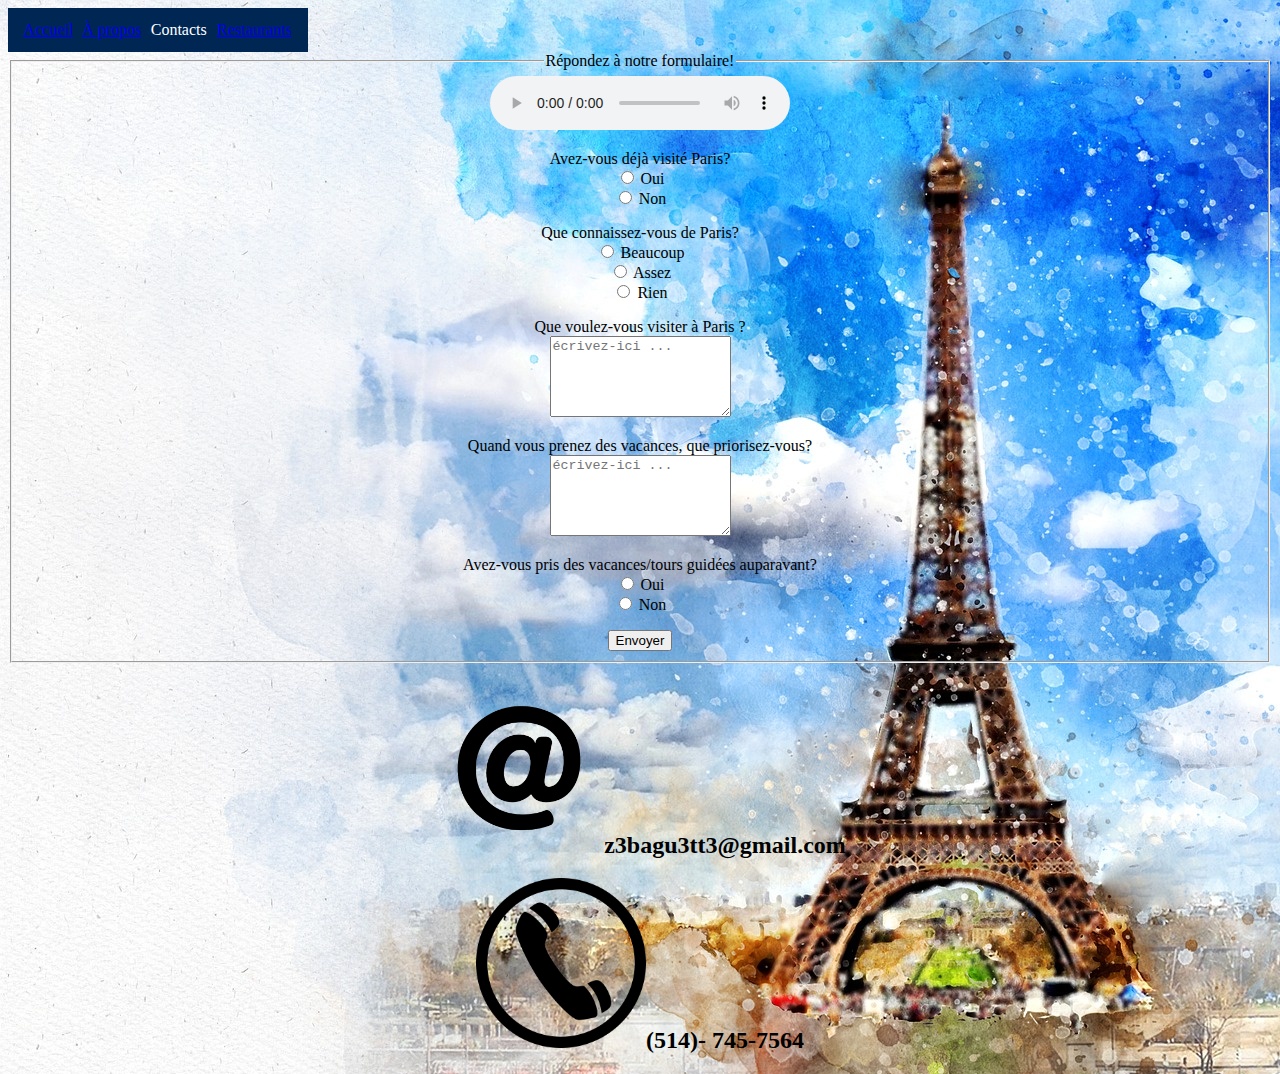
==== Tp3PageContacts.html @ 789656fc "Ajout" ====
<!DOCTYPE html>
<html>
  <head>
    <meta charset="utf-8">
    <title>Page de Contacts</title>
    <link href="Tp3Contacts.css" rel="stylesheet">
    <link rel="preconnect" href="https://fonts.googleapis.com">
    <link rel="preconnect" href="https://fonts.gstatic.com" crossorigin>
    <link href="https://fonts.googleapis.com/css2?family=Judson&display=swap" rel="stylesheet">
  </head>
  <body class="body">
    <table div class="header restaurant">
        <tr>
          <td><a href= "Tp3frontpage.html">Accueil</a></td>
          <td><a href= "Tp3PagePropos.html">À propos</a></td>
          <td>Contacts</td>
          <td><a href= "Tp3PageRestaurant.html">Restaurants</a></td>
        </tr>
    </table>

    <form action="Tp3frontpage.html">

      <fieldset>

        <legend>Répondez à notre formulaire!</legend>

        <audio src="Musique/4cee64ba-e3ff-41b5-835b-b6cab84aeae5.mp3" type="audio/mp3" preload="auto" controls class="lecteur"></audio>

        <p>Avez-vous déjà visité Paris? </br>
          <input type="radio" name="reponse" value="oui" id="oui" required> <label for="oui">Oui</label> </br>
          <input type="radio" name="reponse" value="non" id="non" required> <label for="non">Non</label>
        </p>

        <p>Que connaissez-vous de Paris? </br>
          <input type="radio" name="connaissance" value="beaucoup" id="beaucoup" required> <label for="beaucoup">Beaucoup</label> </br>
          <input type="radio" name="connaissance" value="assez" id="assez" required> <label for="assez">Assez</label> </br>
          <input type="radio" name="connaissance" value="rien" id="rien" required> <label for="rien">Rien</label>
        </p>

        <p>Que voulez-vous visiter à Paris ? </br> 
          <textarea id="visiter" name="visiter" rows="5" placeholder="écrivez-ici ..." required></textarea>
        </p>

        <p>Quand vous prenez des vacances, que priorisez-vous? </br> 
          <textarea id="priorites" name="priorites" rows="5" placeholder="écrivez-ici ..." required></textarea></p>
        
        <p>Avez-vous pris des vacances/tours guidées auparavant? </br>
          <input type="radio" name="guides" value="oui" id="oui" required> <label for="oui">Oui</label> </br>
          <input type="radio" name="guides" value="non" id="non" required> <label for="non">Non</label>
        </p>

        <input type="submit" value="Envoyer">

      </fieldset>
      
    </form>

    <h2><img src="Images/at_sign_PNG17.png" alt="symbole @" width="170" height="170">z3bagu3tt3@gmail.com</h2>
    <h2><img src="Images/kisspng-telephone-call-computer-icons-iphone-symbol-telefono-5ac64dc10da785.4995424915229454730559.png" alt="symbole telephone" width="170" height="170">(514)- 745-7564</h2>
---- Tp3Contacts.css ----
.body{
    background-image: url(Images/paris-3144950_1920.jpg);
    background-size: auto;
    text-align: center;
}

.header{
    background-color: #002654;
    padding: 10px;
    color: white;
    width: 300px;

}

.fieldset{
    border-color: grey;
    background-color: rgb(163, 162, 162);
    width: 0px;
    
}

.basdepage{
    background: linear-gradient(rgba(255, 255, 255, 0.194), rgb(47, 37, 232));
    margin: 15px;
    padding : 15px;
}

.texte1{
    font-size: 30px;
    color: white;
}

.texte2{
    font-size: 30px;
    color: white;
}

.arobas{
    color: white;
}

.cellphone{
    color: white;
}
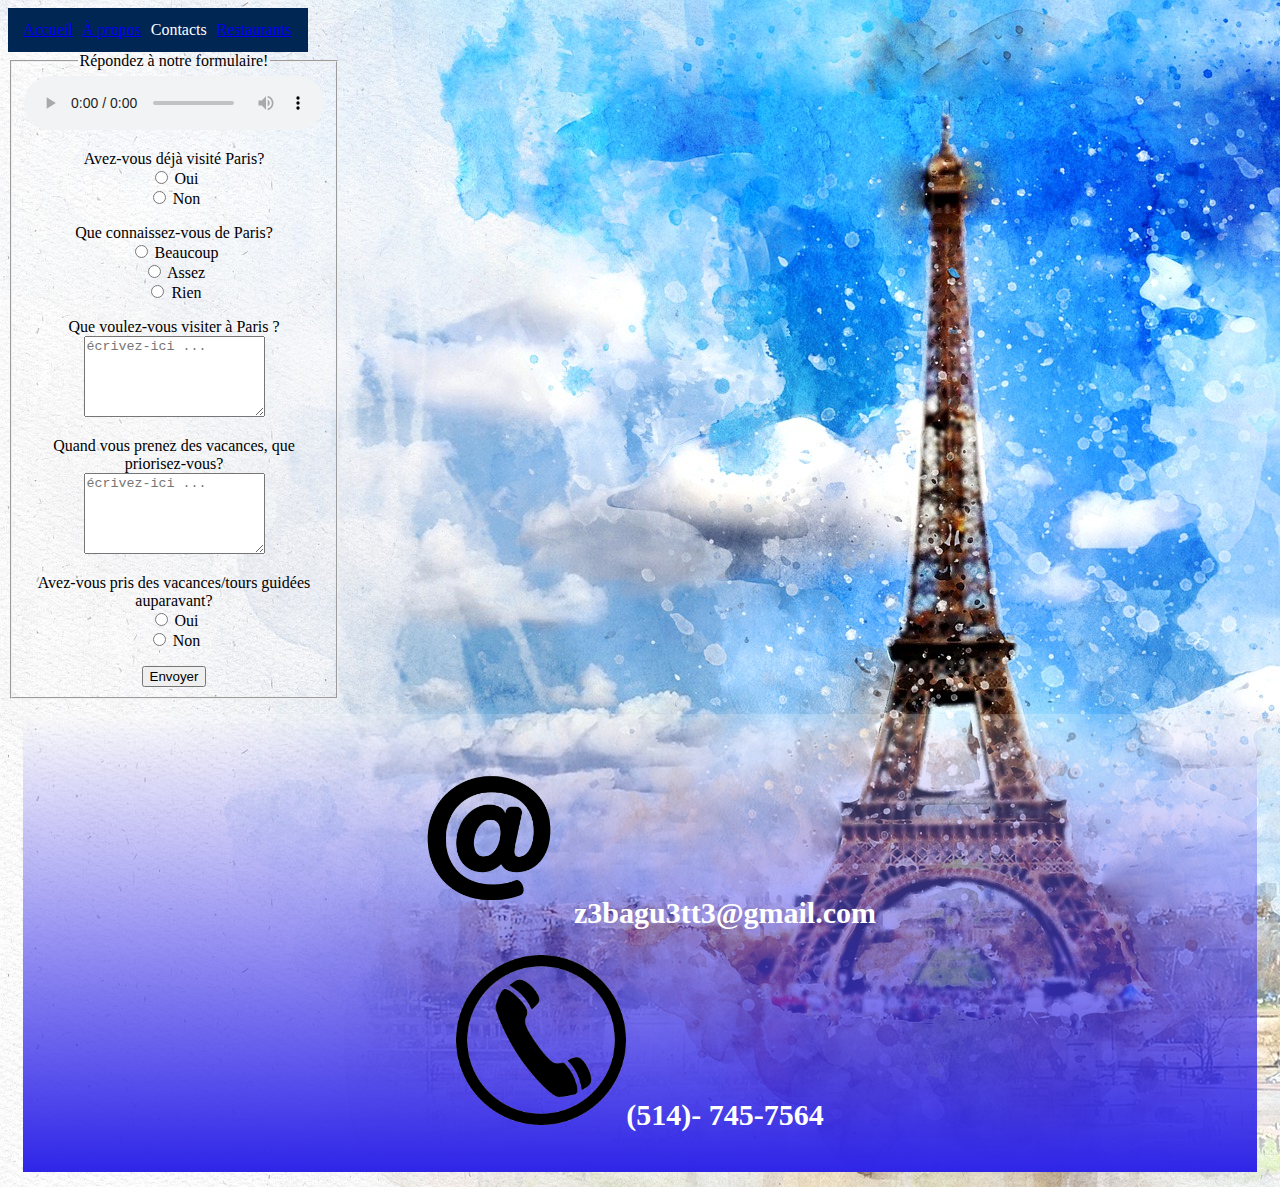
==== commit baec3955: "Merge branch 'main' of https://github.com/XxOkamiee/TP3" ====
--- a/Tp3PageContacts.html
+++ b/Tp3PageContacts.html
@@ -20,6 +20,7 @@
 
     <form action="Tp3frontpage.html">
 
+      <div class = "fieldset"> 
       <fieldset>
 
         <legend>Répondez à notre formulaire!</legend>
@@ -54,7 +55,12 @@
       </fieldset>
       
     </form>
-
-    <h2><img src="Images/at_sign_PNG17.png" alt="symbole @" width="170" height="170">z3bagu3tt3@gmail.com</h2>
-    <h2><img src="Images/kisspng-telephone-call-computer-icons-iphone-symbol-telefono-5ac64dc10da785.4995424915229454730559.png" alt="symbole telephone" width="170" height="170">(514)- 745-7564</h2>
+    </div>
+    <div class = "basdepage"> 
+    <h2 class="texte1">
+      <img src="Images/at_sign_PNG17.png" alt="symbole @" width="170" height="170" class ="arobas">z3bagu3tt3@gmail.com</h2>
+    <h2 class="texte2">
+      <img src="Images/kisspng-telephone-call-computer-icons-iphone-symbol-telefono-5ac64dc10da785.4995424915229454730559.png" alt="symbole telephone"
+       width="170" height="170" class = "cellphone">(514)- 745-7564</h2>
+    </div>
     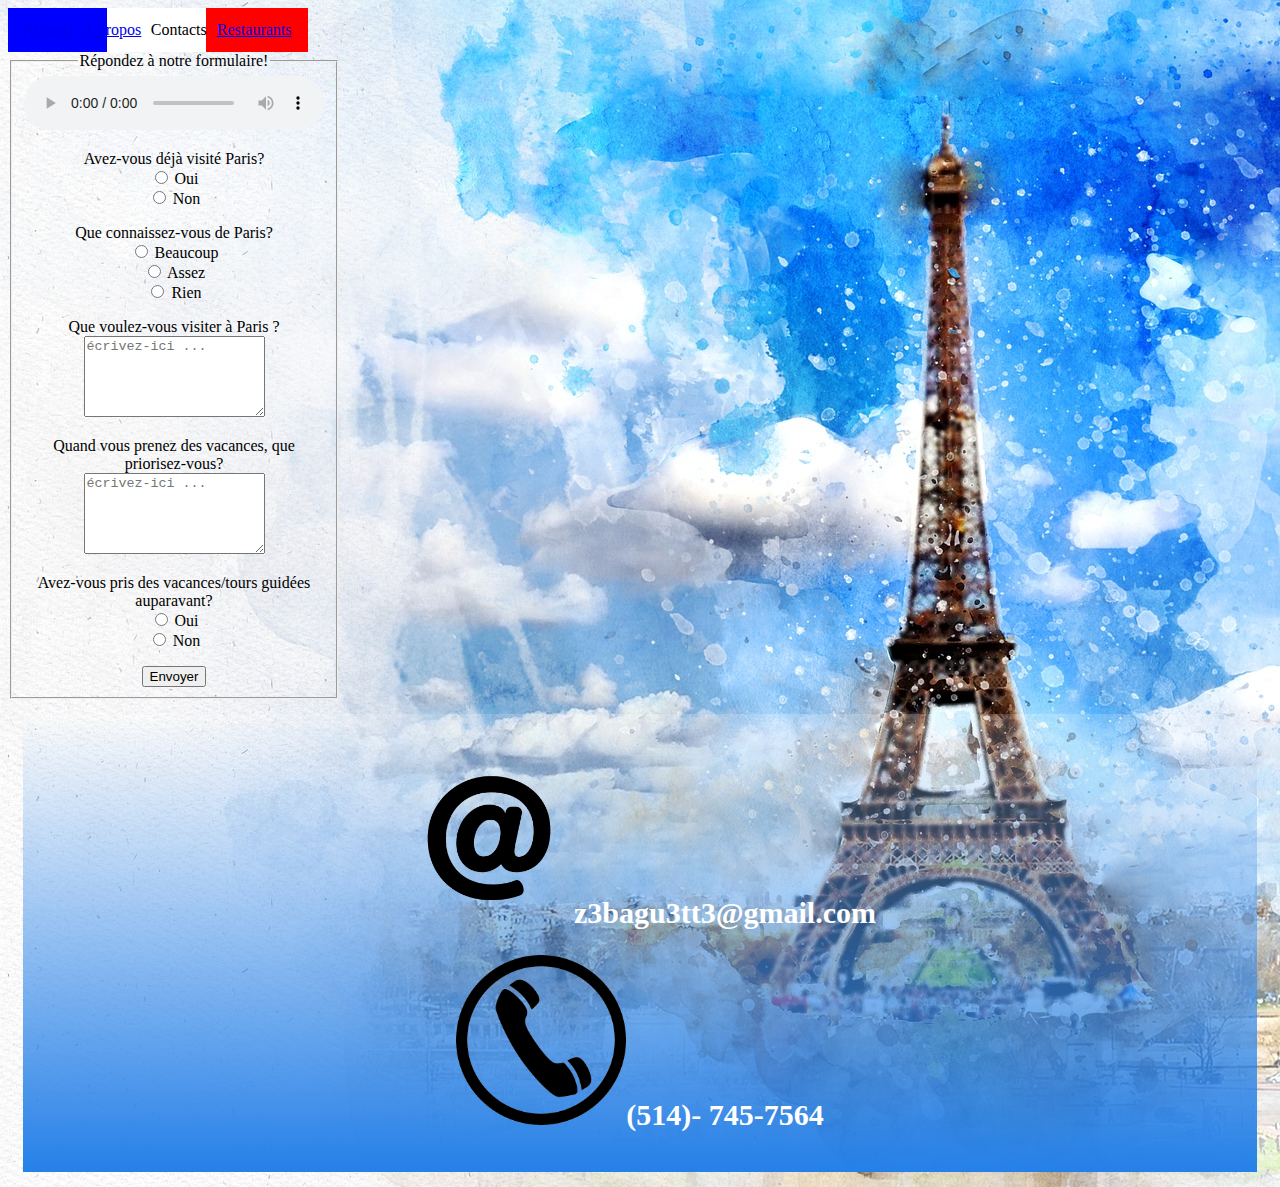
==== commit e8c93fcf: "Ajout des commentaires dans les pages d'accueil et de contacts" ====
--- a/Tp3PageContacts.html
+++ b/Tp3PageContacts.html
@@ -9,6 +9,7 @@
     <link href="https://fonts.googleapis.com/css2?family=Judson&display=swap" rel="stylesheet">
   </head>
   <body class="body">
+    <!--Barre de navigation-->
     <table div class="header restaurant">
         <tr>
           <td><a href= "Tp3frontpage.html">Accueil</a></td>
@@ -17,7 +18,8 @@
           <td><a href= "Tp3PageRestaurant.html">Restaurants</a></td>
         </tr>
     </table>
-
+    
+    <!--Questionnaire/sondage-->
     <form action="Tp3frontpage.html">
 
       <div class = "fieldset"> 
@@ -56,6 +58,7 @@
       
     </form>
     </div>
+    <!--Bas de page qui contient l'adresse email et téléphone de l'entreprise-->
     <div class = "basdepage"> 
     <h2 class="texte1">
       <img src="Images/at_sign_PNG17.png" alt="symbole @" width="170" height="170" class ="arobas">z3bagu3tt3@gmail.com</h2>
--- a/Tp3Contacts.css
+++ b/Tp3Contacts.css
@@ -5,9 +5,9 @@
 }
 
 .header{
-    background-color: #002654;
+    background: linear-gradient(to right, blue 33%, white 33%, white 66%, red 66%);
     padding: 10px;
-    color: white;
+    color: black;
     width: 300px;
 
 }
@@ -20,7 +20,7 @@
 }
 
 .basdepage{
-    background: linear-gradient(rgba(255, 255, 255, 0.194), rgb(47, 37, 232));
+    background: linear-gradient(rgba(255, 255, 255, 0.194), rgb(37, 128, 232));
     margin: 15px;
     padding : 15px;
 }
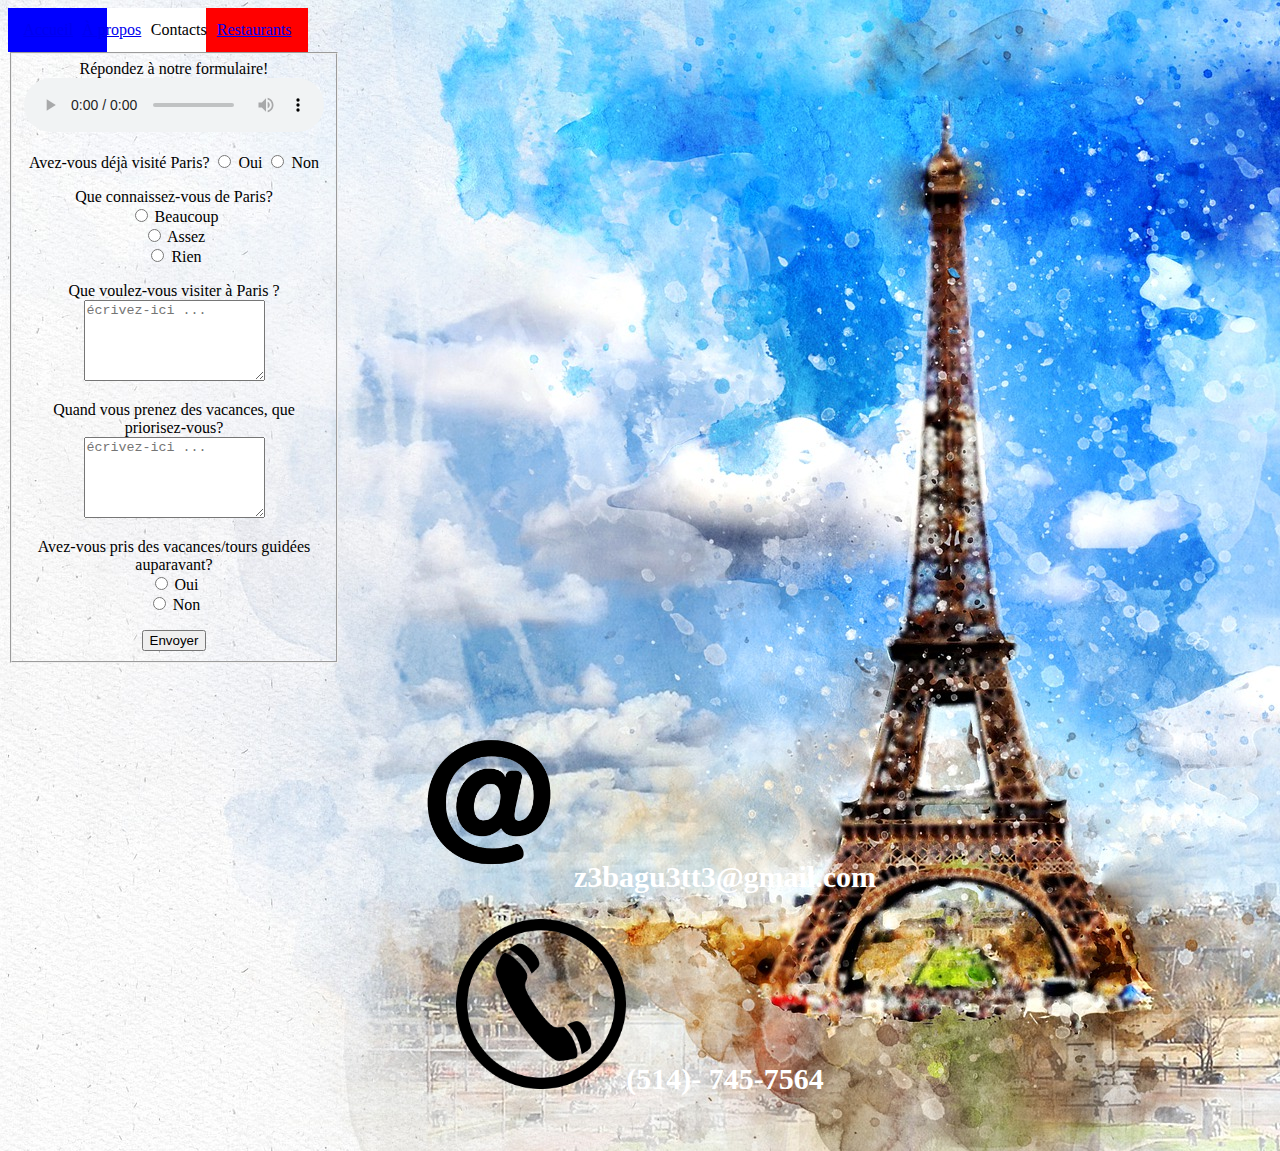
==== commit f45cd6ce: "Changements" ====
--- a/Tp3PageContacts.html
+++ b/Tp3PageContacts.html
@@ -9,7 +9,6 @@
     <link href="https://fonts.googleapis.com/css2?family=Judson&display=swap" rel="stylesheet">
   </head>
   <body class="body">
-    <!--Barre de navigation-->
     <table div class="header restaurant">
         <tr>
           <td><a href= "Tp3frontpage.html">Accueil</a></td>
@@ -18,19 +17,20 @@
           <td><a href= "Tp3PageRestaurant.html">Restaurants</a></td>
         </tr>
     </table>
-    
-    <!--Questionnaire/sondage-->
+
     <form action="Tp3frontpage.html">
 
       <div class = "fieldset"> 
       <fieldset>
 
+        <div class = "container"> 
         <legend>Répondez à notre formulaire!</legend>
+        
 
         <audio src="Musique/4cee64ba-e3ff-41b5-835b-b6cab84aeae5.mp3" type="audio/mp3" preload="auto" controls class="lecteur"></audio>
-
-        <p>Avez-vous déjà visité Paris? </br>
-          <input type="radio" name="reponse" value="oui" id="oui" required> <label for="oui">Oui</label> </br>
+          
+        <p div class = "">Avez-vous déjà visité Paris?
+          <input type="radio" name="reponse" value="oui" id="oui" required> <label for="oui">Oui</label> 
           <input type="radio" name="reponse" value="non" id="non" required> <label for="non">Non</label>
         </p>
 
@@ -58,7 +58,7 @@
       
     </form>
     </div>
-    <!--Bas de page qui contient l'adresse email et téléphone de l'entreprise-->
+
     <div class = "basdepage"> 
     <h2 class="texte1">
       <img src="Images/at_sign_PNG17.png" alt="symbole @" width="170" height="170" class ="arobas">z3bagu3tt3@gmail.com</h2>
--- a/Tp3Contacts.css
+++ b/Tp3Contacts.css
@@ -13,6 +13,7 @@
 }
 
 .fieldset{
+    
     border-color: grey;
     background-color: rgb(163, 162, 162);
     width: 0px;
@@ -20,7 +21,6 @@
 }
 
 .basdepage{
-    background: linear-gradient(rgba(255, 255, 255, 0.194), rgb(37, 128, 232));
     margin: 15px;
     padding : 15px;
 }
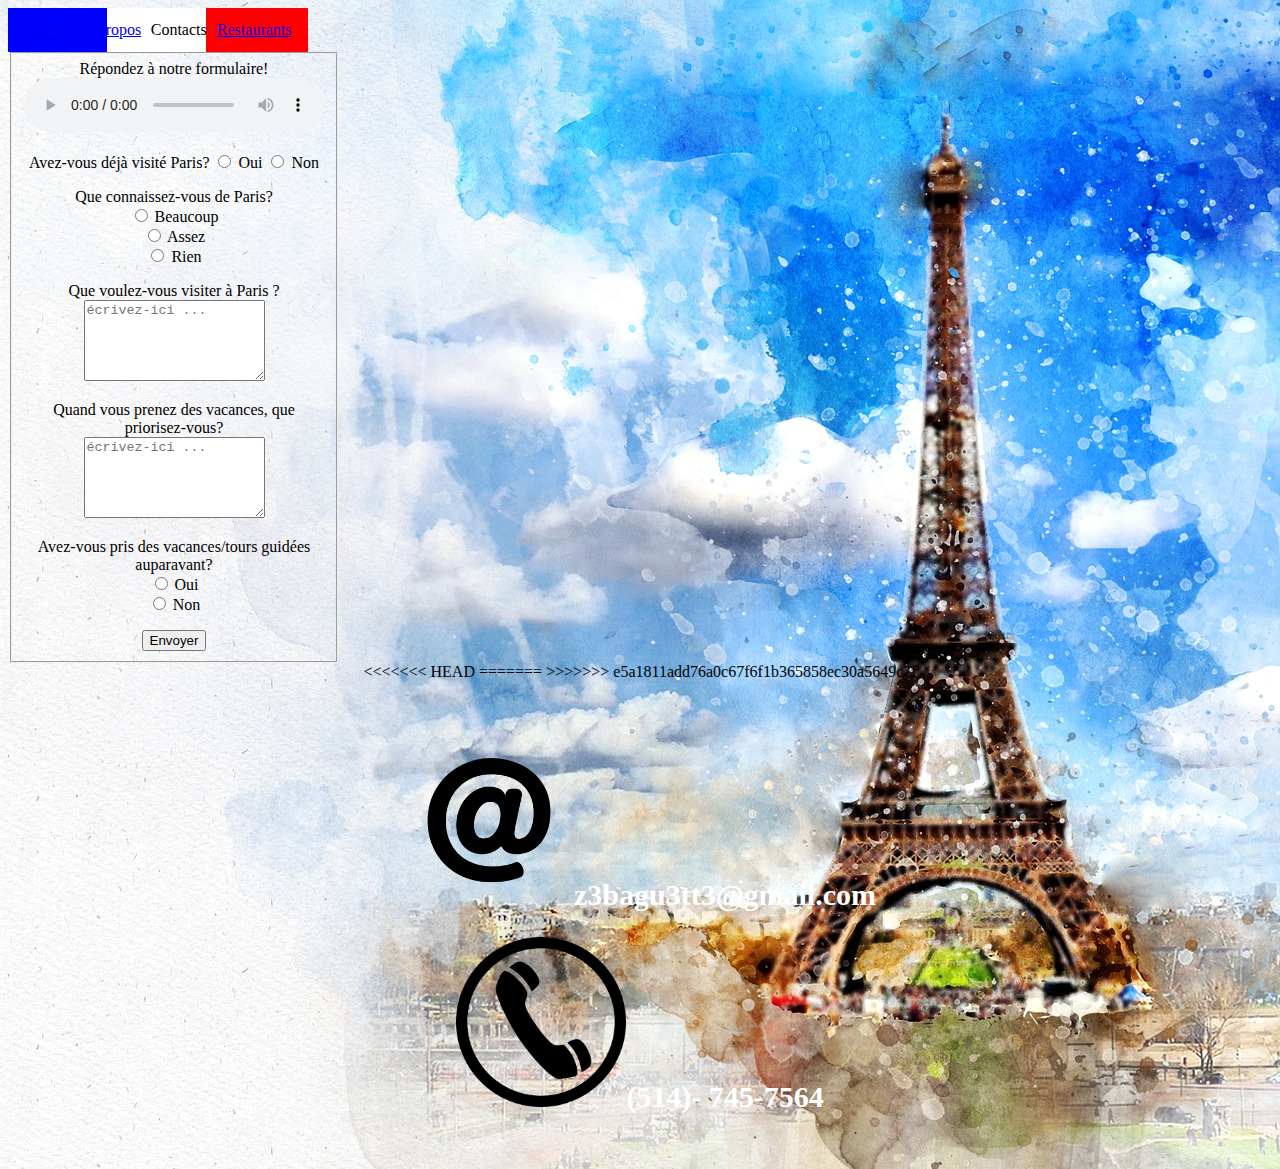
==== commit 2a1d0425: "Merge branch 'main' of https://github.com/XxOkamiee/TP3" ====
--- a/Tp3PageContacts.html
+++ b/Tp3PageContacts.html
@@ -9,6 +9,7 @@
     <link href="https://fonts.googleapis.com/css2?family=Judson&display=swap" rel="stylesheet">
   </head>
   <body class="body">
+    <!--Barre de navigation-->
     <table div class="header restaurant">
         <tr>
           <td><a href= "Tp3frontpage.html">Accueil</a></td>
@@ -17,7 +18,8 @@
           <td><a href= "Tp3PageRestaurant.html">Restaurants</a></td>
         </tr>
     </table>
-
+    
+    <!--Questionnaire/sondage-->
     <form action="Tp3frontpage.html">
 
       <div class = "fieldset"> 
@@ -58,7 +60,11 @@
       
     </form>
     </div>
+<<<<<<< HEAD
 
+=======
+    <!--Bas de page qui contient l'adresse email et téléphone de l'entreprise-->
+>>>>>>> e5a1811add76a0c67f6f1b365858ec30a5649c7f
     <div class = "basdepage"> 
     <h2 class="texte1">
       <img src="Images/at_sign_PNG17.png" alt="symbole @" width="170" height="170" class ="arobas">z3bagu3tt3@gmail.com</h2>
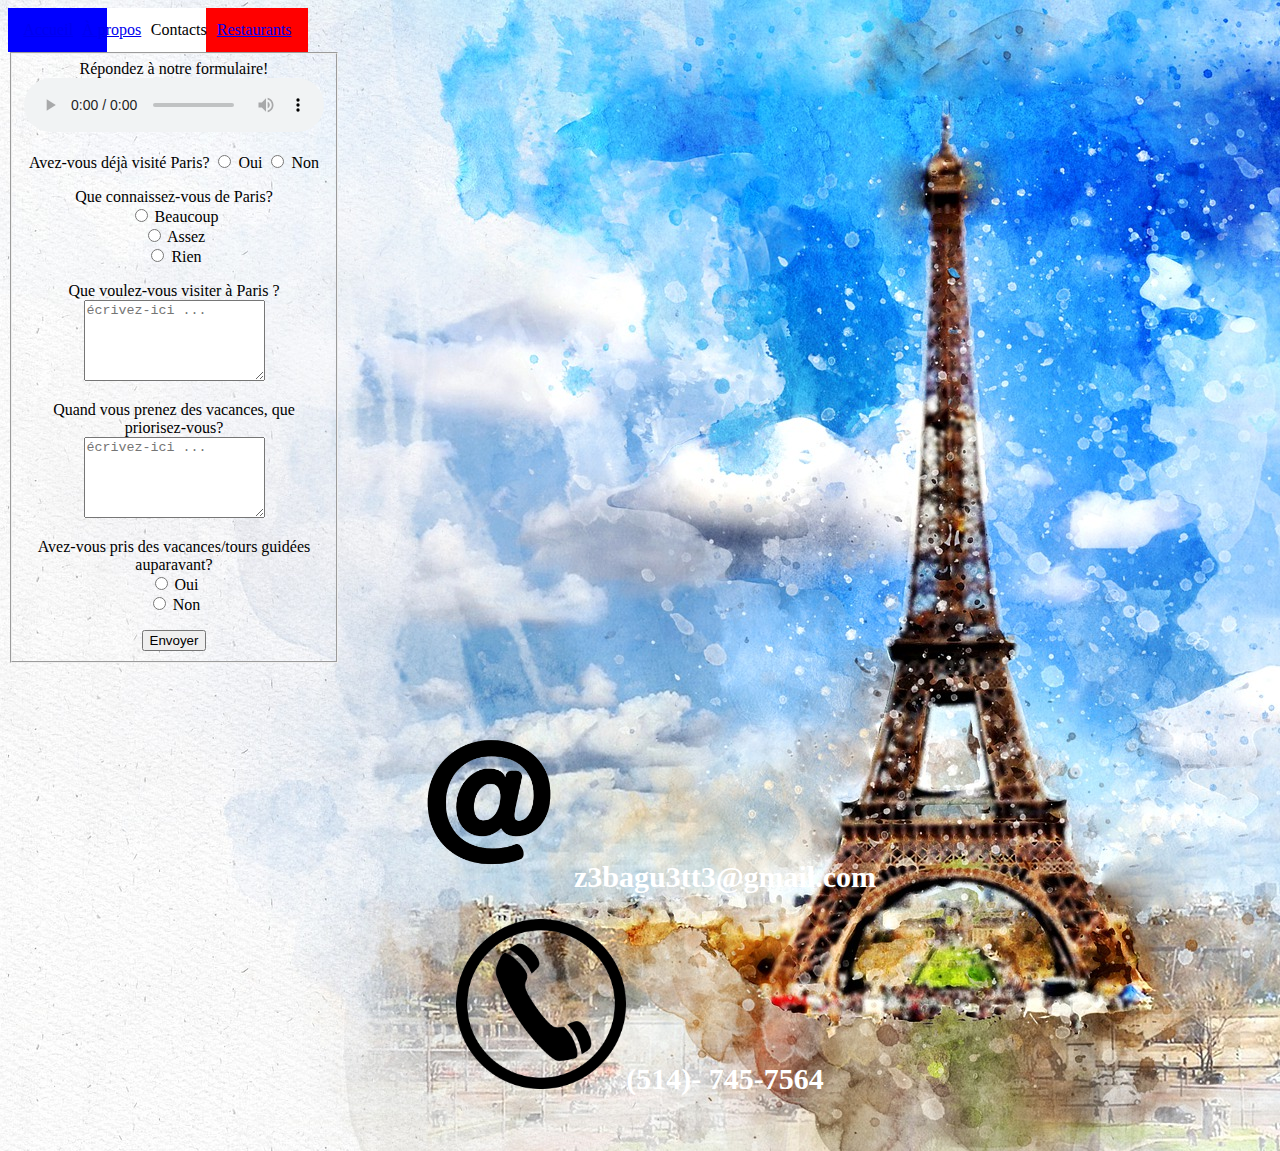
==== commit d77b045a: "Commentaire qui cause des problèmes" ====
--- a/Tp3PageContacts.html
+++ b/Tp3PageContacts.html
@@ -60,11 +60,7 @@
       
     </form>
     </div>
-<<<<<<< HEAD
-
-=======
     <!--Bas de page qui contient l'adresse email et téléphone de l'entreprise-->
->>>>>>> e5a1811add76a0c67f6f1b365858ec30a5649c7f
     <div class = "basdepage"> 
     <h2 class="texte1">
       <img src="Images/at_sign_PNG17.png" alt="symbole @" width="170" height="170" class ="arobas">z3bagu3tt3@gmail.com</h2>
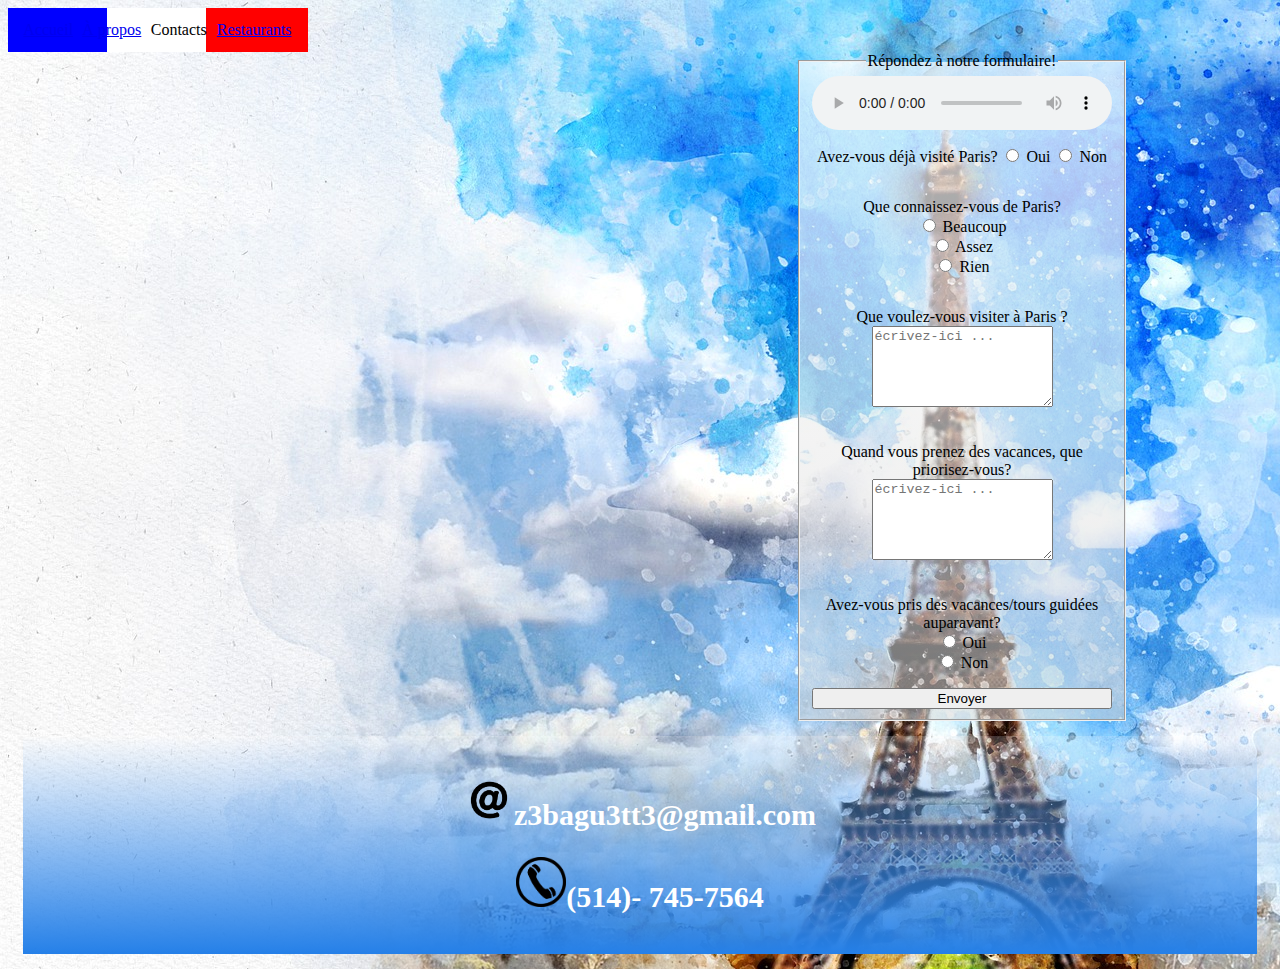
==== commit 61ffc8b0: "Alignement des textes dans page contacts" ====
--- a/Tp3PageContacts.html
+++ b/Tp3PageContacts.html
@@ -22,16 +22,16 @@
     <!--Questionnaire/sondage-->
     <form action="Tp3frontpage.html">
 
-      <div class = "fieldset"> 
-      <fieldset>
+       
+      <fieldset class = "boxformulaire">
 
-        <div class = "container"> 
+        
         <legend>Répondez à notre formulaire!</legend>
         
 
         <audio src="Musique/4cee64ba-e3ff-41b5-835b-b6cab84aeae5.mp3" type="audio/mp3" preload="auto" controls class="lecteur"></audio>
           
-        <p div class = "">Avez-vous déjà visité Paris?
+        <p>Avez-vous déjà visité Paris?
           <input type="radio" name="reponse" value="oui" id="oui" required> <label for="oui">Oui</label> 
           <input type="radio" name="reponse" value="non" id="non" required> <label for="non">Non</label>
         </p>
@@ -59,13 +59,13 @@
       </fieldset>
       
     </form>
-    </div>
+    
     <!--Bas de page qui contient l'adresse email et téléphone de l'entreprise-->
     <div class = "basdepage"> 
     <h2 class="texte1">
-      <img src="Images/at_sign_PNG17.png" alt="symbole @" width="170" height="170" class ="arobas">z3bagu3tt3@gmail.com</h2>
+    <img src="Images/at_sign_PNG17.png" alt="symbole @" width="50" height="50" class ="arobas">z3bagu3tt3@gmail.com</h2>
     <h2 class="texte2">
       <img src="Images/kisspng-telephone-call-computer-icons-iphone-symbol-telefono-5ac64dc10da785.4995424915229454730559.png" alt="symbole telephone"
-       width="170" height="170" class = "cellphone">(514)- 745-7564</h2>
+       width="50" height="50" class = "cellphone">(514)- 745-7564</h2>
     </div>
     --- a/Tp3Contacts.css
+++ b/Tp3Contacts.css
@@ -17,14 +17,30 @@
     border-color: grey;
     background-color: rgb(163, 162, 162);
     width: 0px;
+    display: flex;
+    justify-content: flex
     
 }
 
+.boxformulaire{
+    background: linear-gradient(rgba(255, 255, 255, 0.725),#d9d9d98a); 
+    width: 10px;
+    margin-left: 790px;
+    display: flex;
+    flex-direction: column;
+    justify-content: flex-end;
+    
+    
+    
+}
+
+
 .basdepage{
+    background: linear-gradient(rgba(255, 255, 255, 0.194), rgb(37, 128, 232)); 
     margin: 15px;
     padding : 15px;
 }
-
+ 
 .texte1{
     font-size: 30px;
     color: white;
@@ -35,10 +51,3 @@
     color: white;
 }
 
-.arobas{
-    color: white;
-}
-
-.cellphone{
-    color: white;
-}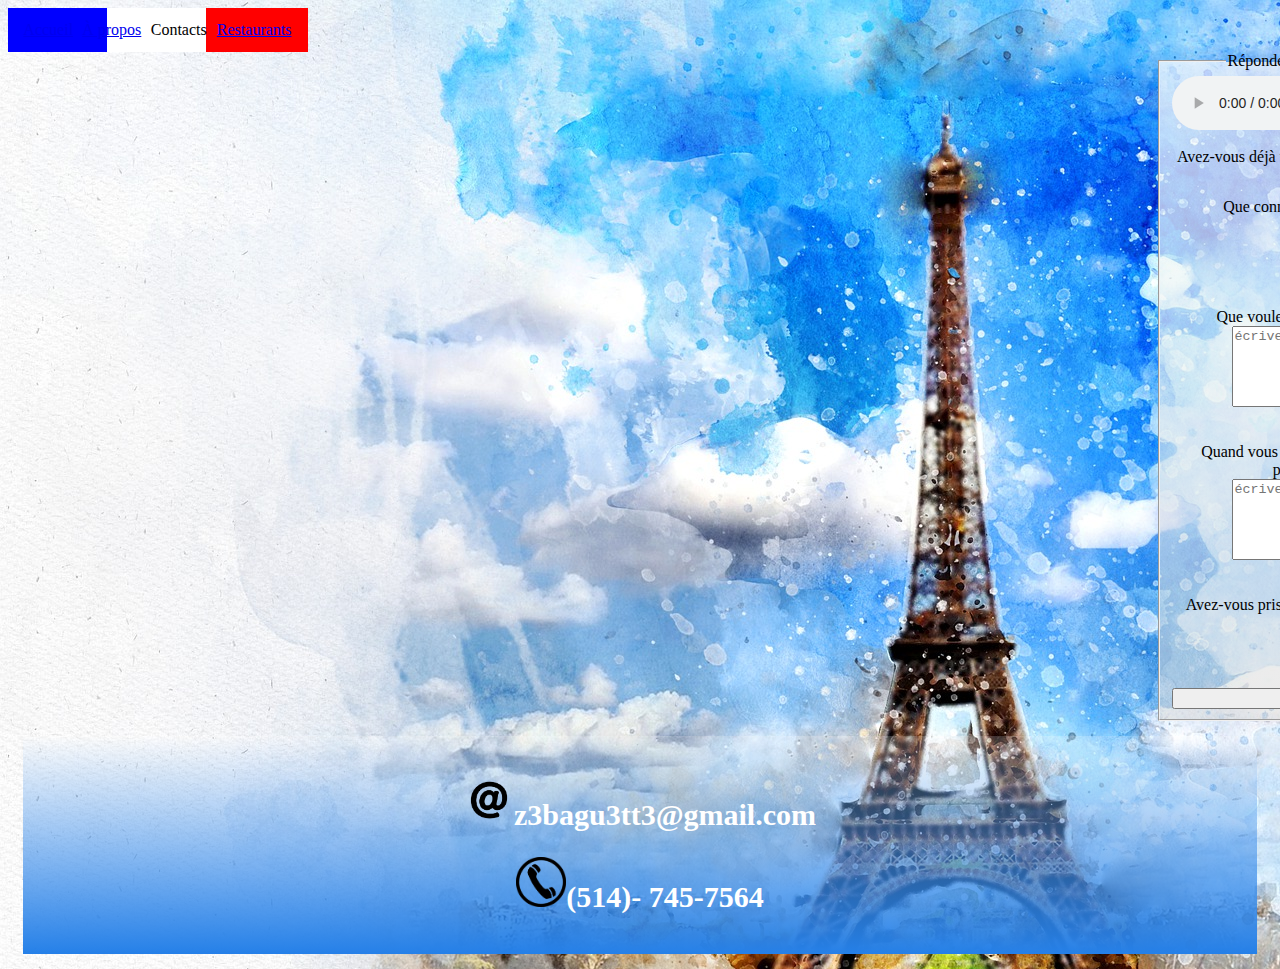
==== commit 2bb10bd3: "Changements finaux du tp3" ====
--- a/Tp3PageContacts.html
+++ b/Tp3PageContacts.html
@@ -12,7 +12,7 @@
     <!--Barre de navigation-->
     <table div class="header restaurant">
         <tr>
-          <td><a href= "Tp3frontpage.html">Accueil</a></td>
+          <td><a href= "index.html">Accueil</a></td>
           <td><a href= "Tp3PagePropos.html">À propos</a></td>
           <td>Contacts</td>
           <td><a href= "Tp3PageRestaurant.html">Restaurants</a></td>
@@ -20,7 +20,7 @@
     </table>
     
     <!--Questionnaire/sondage-->
-    <form action="Tp3frontpage.html">
+    <form action="index.html">
 
        
       <fieldset class = "boxformulaire">
--- a/Tp3Contacts.css
+++ b/Tp3Contacts.css
@@ -25,7 +25,7 @@
 .boxformulaire{
     background: linear-gradient(rgba(255, 255, 255, 0.725),#d9d9d98a); 
     width: 10px;
-    margin-left: 790px;
+    margin-left: 1150px;
     display: flex;
     flex-direction: column;
     justify-content: flex-end;
